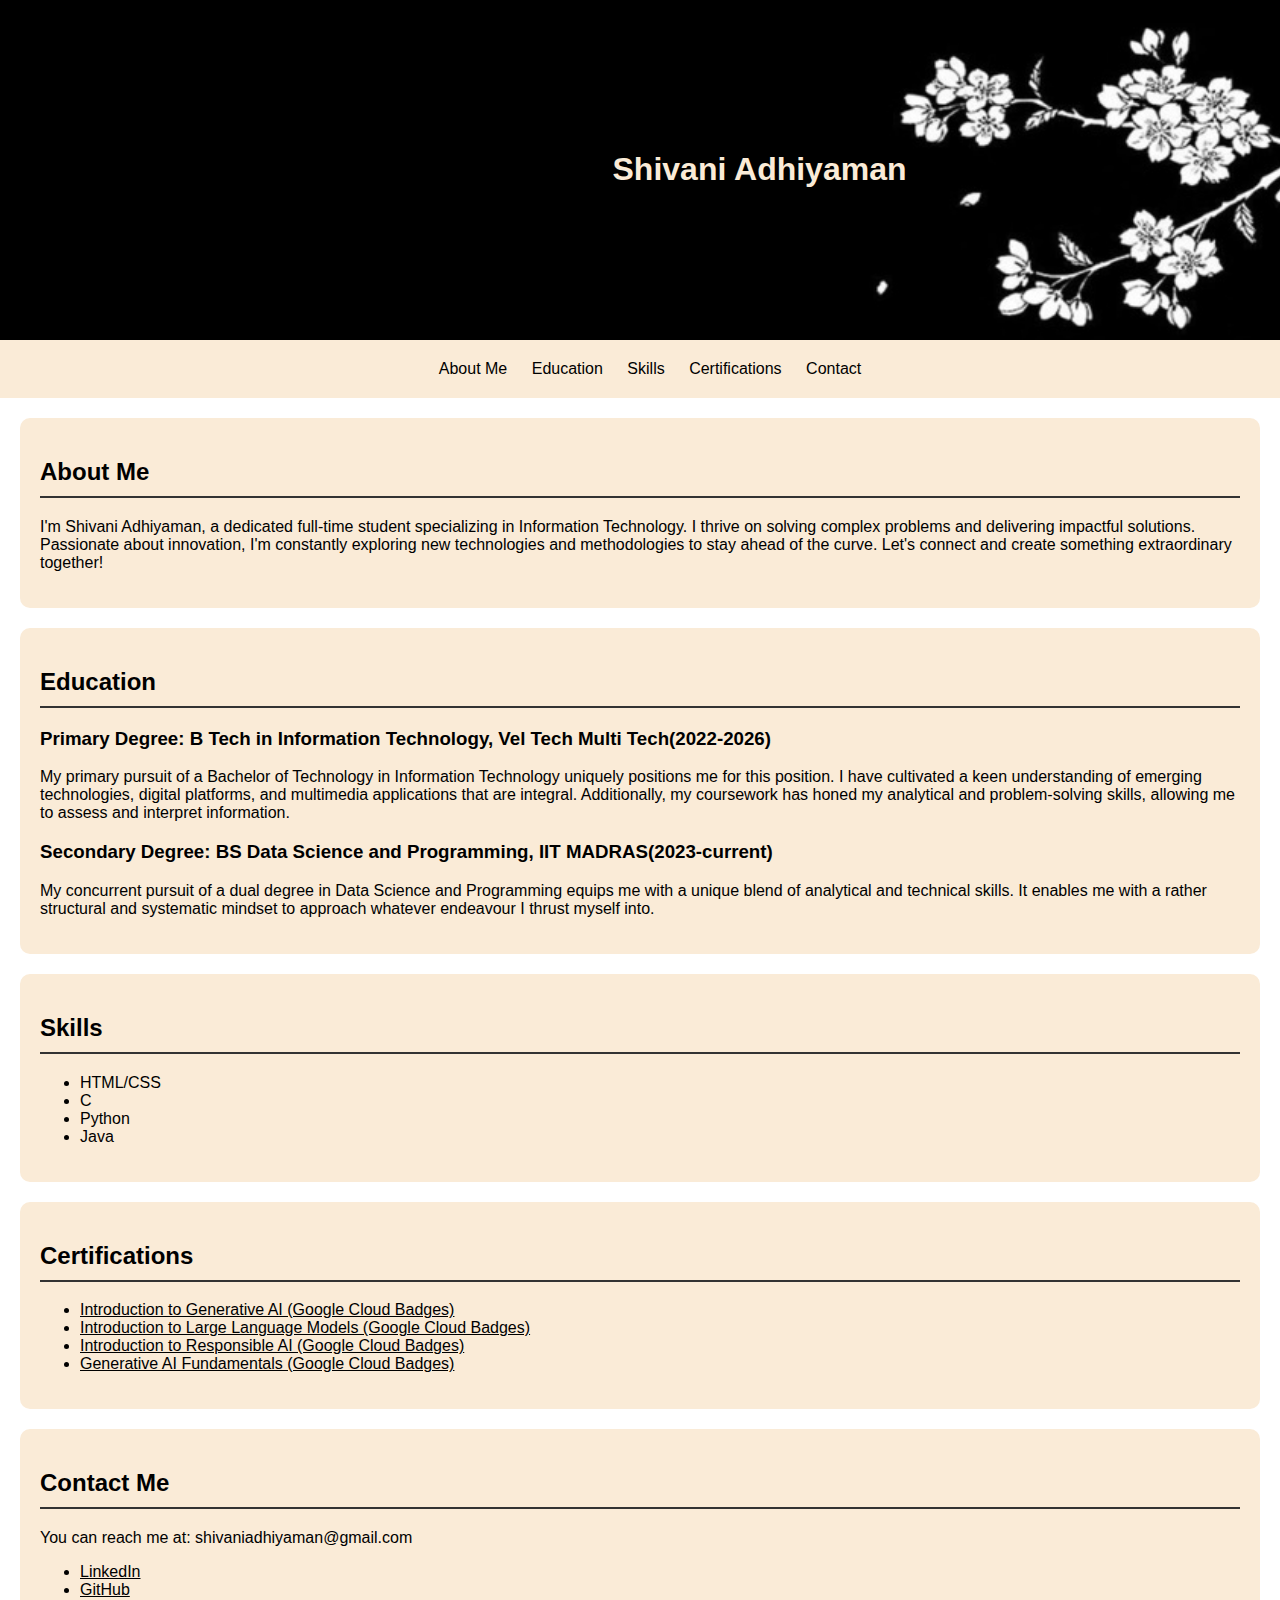
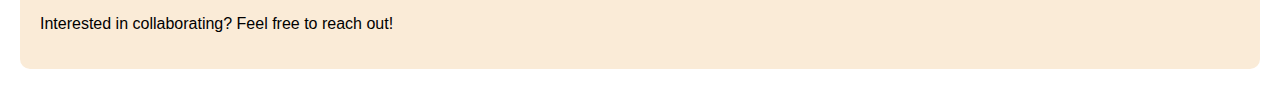
==== index.html @ bf35abaf "Update and rename home.html to index.html" ====
<!DOCTYPE html>
<html lang="en">
<head>
  <meta charset="UTF-8">
  <meta name="viewport" content="width=device-width, initial-scale=1.0">
  <title>Shivani Adhiyaman</title>
  <link rel="stylesheet" href="styles.css">
</head>
<body>
  <header>
    <div class="header-content">
      <h1>Shivani Adhiyaman</h1>
    </div>
  </header>

  <nav>
    <ul>
      <li><a href="#about">About Me</a></li>
      <li><a href="#education">Education</a></li>
      <li><a href="#skills">Skills</a></li>
      <li><a href="#certifications">Certifications</a></li>
      <li><a href="#contact">Contact</a></li>
    </ul>
  </nav>

  <main style="background-image: url('flowers-flower-wallpaper-preview.jpg'); background-size: cover; background-position: center;">
    

    <section id="about">
      <h2>About Me</h2>
      <p>I'm Shivani Adhiyaman, a dedicated full-time student specializing in Information Technology. I thrive on solving complex problems and delivering impactful solutions. Passionate about innovation, I'm constantly exploring new technologies and methodologies to stay ahead of the curve. Let's connect and create something extraordinary together!</p>
    </section>

    <section id="education">
      <h2>Education</h2>

      <div class="Education">
        <h3>Primary Degree: B Tech in Information Technology, Vel Tech Multi Tech(2022-2026)</h3>
        <p>My primary pursuit of a Bachelor of Technology in Information Technology uniquely positions me for this position. I have cultivated a keen understanding of emerging technologies, digital platforms, and multimedia applications that are integral. Additionally, my coursework has honed my analytical and problem-solving skills, allowing me to assess and interpret information.</p>
      </div>

      <div class="Education1">
        <h3>Secondary Degree: BS Data Science and Programming, IIT MADRAS(2023-current)</h3>
        <p>My concurrent pursuit of a dual degree in Data Science and Programming equips me with a unique blend of analytical and technical skills. It enables me with a rather structural and systematic mindset to approach whatever endeavour I thrust myself into.</p>
      </div>

    </section>

    <section id="skills">
      <h2>Skills</h2>
      <ul>
        <li>HTML/CSS</li>
        <li>C</li>
        <li>Python</li>
        <li>Java</li>
      </ul>
    </section>
      <section id="certifications">
      <h2>Certifications</h2>
      <ul>
        <li><a href="https://www.cloudskillsboost.google/public_profiles/301519ee-8f3a-422d-8437-5e39632db939/badges/4557404">Introduction to Generative AI (Google Cloud Badges)</a></li>
        <li><a href="https://www.cloudskillsboost.google/public_profiles/301519ee-8f3a-422d-8437-5e39632db939/badges/8209887">Introduction to Large Language Models (Google Cloud Badges)</a></li>
        <li><a href="https://www.cloudskillsboost.google/public_profiles/301519ee-8f3a-422d-8437-5e39632db939/badges/8209907:">Introduction to Responsible AI (Google Cloud Badges)</li>
        <li><a href="https://www.cloudskillsboost.google/public_profiles/301519ee-8f3a-422d-8437-5e39632db939/badges/8209988">Generative AI Fundamentals (Google Cloud Badges)</a></li>
    </ul>
    </section>

    <section id="contact">
      <h2>Contact Me</h2>
      <p>You can reach me at: shivaniadhiyaman@gmail.com</p>
      <ul>
        <li> <a href="https://www.linkedin.com/in/shivaniadhiyaman100/">LinkedIn</a></li>
        <li><a href="https://github.com/chivalrously-chic"> GitHub</a></li>
      </ul>
      <p>
        Interested in collaborating? Feel free to reach out!
      </p>
    </section>
  </main>

</body>
</html>
---- styles.css ----
* {
    color: black;
}

body {
    font-family: Arial, sans-serif;
    margin: 0;
    padding: 0;
    text-align: left;
}

header {
    position: relative;
    padding: 20px;
    background: url("headers-aesthetic-background-Fav.jpg") no-repeat center center/cover;
    width: 1479px; 
    height: 300px; 
    background-size: 100%;
    background-color: black;
    
}

.header-content {
    position: absolute;
    top: 50%;
    left: 50%;
    transform: translate(-50%, -50%);
    text-align: center;
    color:antiquewhite;
}

h1{
    color:antiquewhite;
}

nav {
    text-align: center;
    padding: 20px;
    background-color:antiquewhite;
}

nav ul {
    list-style: none;
    margin: 0;
    padding: 0;
    color:antiquewhite;
}

nav li {
    display: inline;
    margin-left: 20px;
    color:antiquewhite;
}

nav a {
    text-decoration: none;
}

main {
    padding: 20px;
    background-image: url("flowers-flower-wallpaper-preview.jpg");
    background-size: cover; 
    background-position: center; 
    color:black;
}

section {
    padding: 20px;
    background-color: antiquewhite;
    margin-bottom: 20px;
    border-radius: 10px;

    
}

h2 {
    text-align: left;
    border-bottom: 2px solid #333;
    padding-bottom: 10px;
    color:black;
}


img {
    max-width: 100%;
    height: auto;
    display: block;
    margin: 0 auto 20px;
}


a:hover {
    text-decoration:wavy;
}
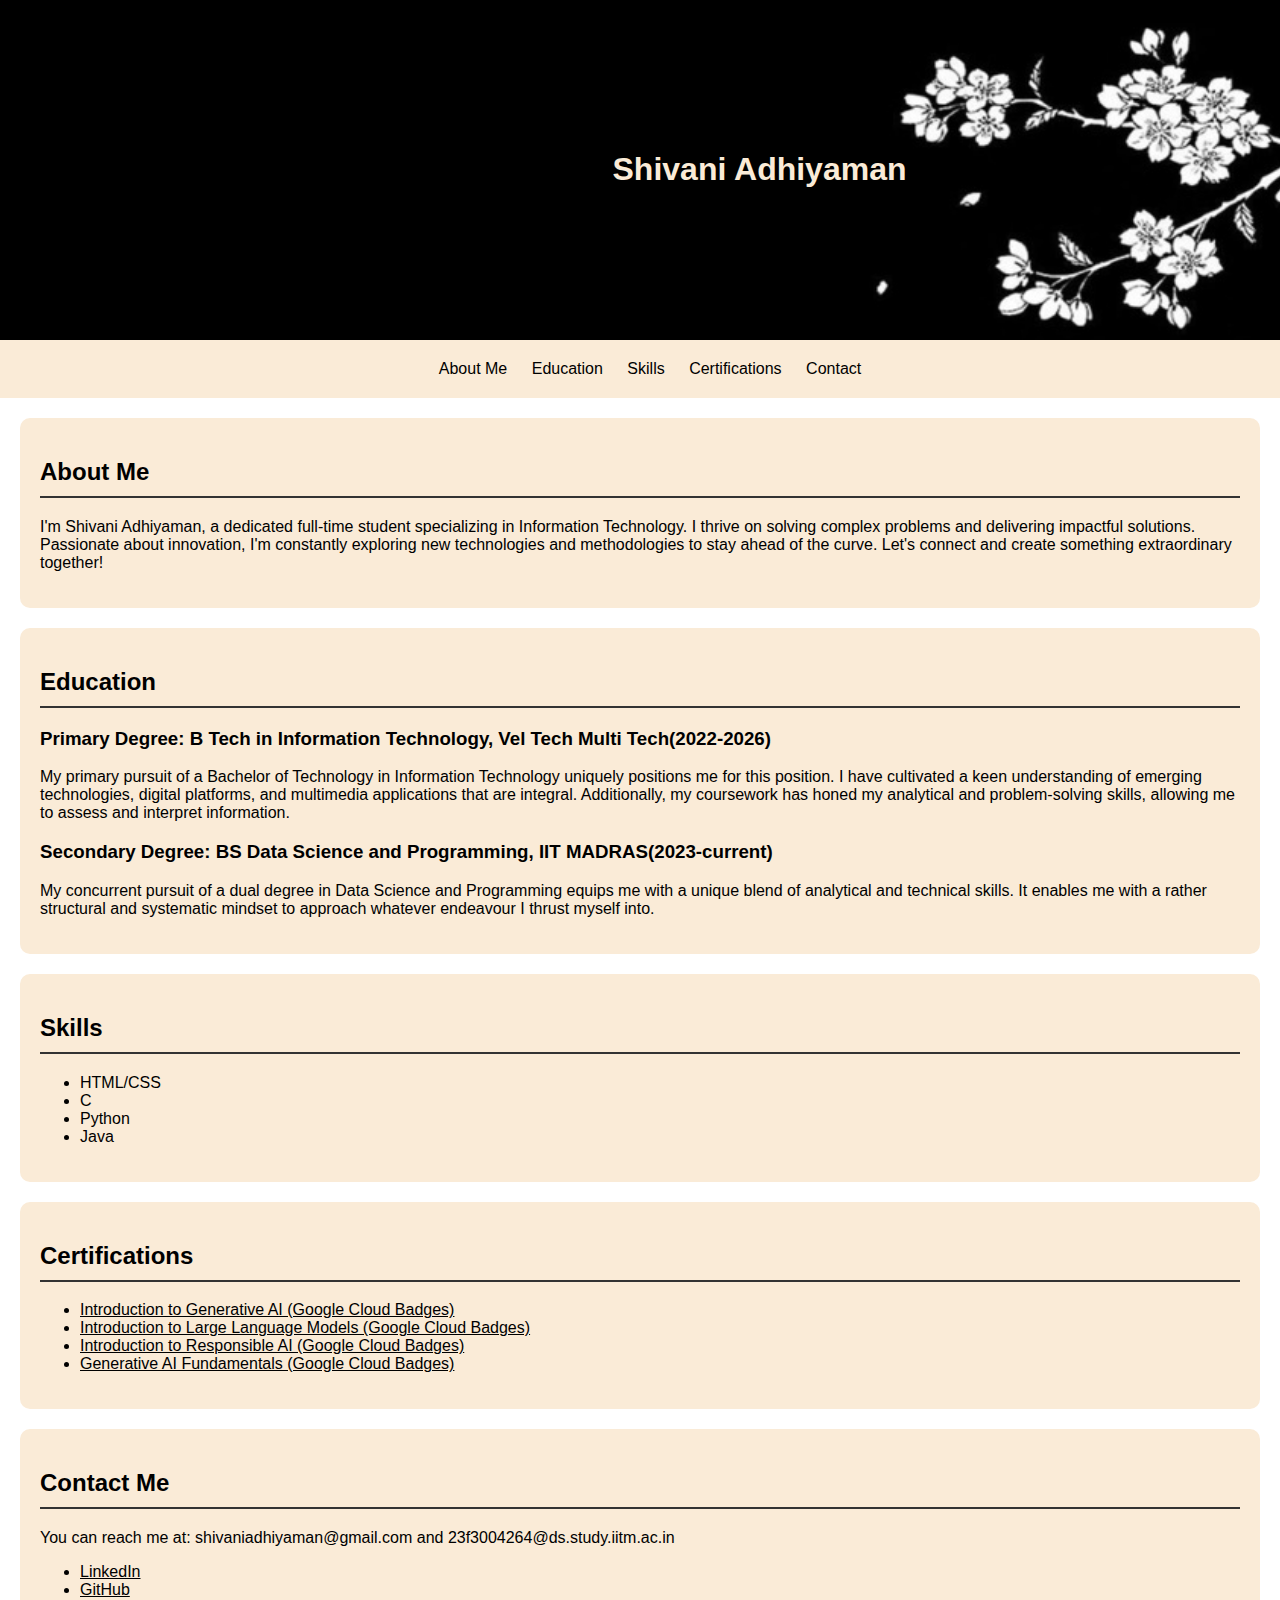
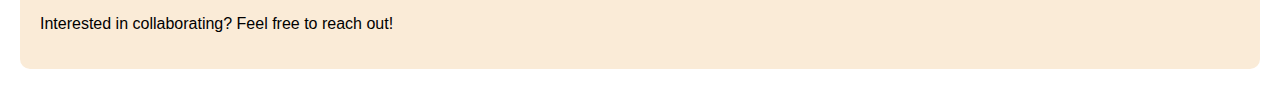
==== commit afc9b1cb: "Update index.html" ====
--- a/index.html
+++ b/index.html
@@ -4,8 +4,115 @@
   <meta charset="UTF-8">
   <meta name="viewport" content="width=device-width, initial-scale=1.0">
   <title>Shivani Adhiyaman</title>
-  <link rel="stylesheet" href="styles.css">
+  <link rel="stylesheet" href="web.css">
+<style>* {
+    color: black;
+}
+
+body {
+    font-family: Arial, sans-serif;
+    margin: 0;
+    padding: 0;
+    text-align: left;
+}
+
+header {
+    position: relative;
+    padding: 20px;
+    background: url("headers-aesthetic-background-Fav.jpg") no-repeat center center/cover;
+    width: 1479px; 
+    height: 300px; 
+    background-size: 100%;
+    background-color: black;
+    
+}
+
+.header-content {
+    position: absolute;
+    top: 50%;
+    left: 50%;
+    transform: translate(-50%, -50%);
+    text-align: center;
+    color:antiquewhite;
+}
+
+h1{
+    color:antiquewhite;
+}
+
+nav {
+    text-align: center;
+    padding: 20px;
+    background-color:antiquewhite;
+}
+
+nav ul {
+    list-style: none;
+    margin: 0;
+    padding: 0;
+    color:antiquewhite;
+}
+
+nav li {
+    display: inline;
+    margin-left: 20px;
+    color:antiquewhite;
+}
+
+nav a {
+    text-decoration: none;
+}
+
+main {
+    padding: 20px;
+    background-image: url("flowers-flower-wallpaper-preview.jpg");
+    background-size: cover; 
+    background-position: center; 
+    color:black;
+}
+
+section {
+    padding: 20px;
+    background-color: antiquewhite;
+    margin-bottom: 20px;
+    border-radius: 10px;
+
+    
+}
+
+h2 {
+    text-align: left;
+    border-bottom: 2px solid #333;
+    padding-bottom: 10px;
+    color:black;
+}
+
+
+img {
+    max-width: 100%;
+    height: auto;
+    display: block;
+    margin: 0 auto 20px;
+}
+
+
+a:hover {
+    text-decoration:wavy;
+}
+
+
+
+
+</style>
+
+
+
+
+
+
+
 </head>
+
 <body>
   <header>
     <div class="header-content">
@@ -67,7 +174,7 @@
 
     <section id="contact">
       <h2>Contact Me</h2>
-      <p>You can reach me at: shivaniadhiyaman@gmail.com</p>
+      <p>You can reach me at: shivaniadhiyaman@gmail.com and 23f3004264@ds.study.iitm.ac.in</p>
       <ul>
         <li> <a href="https://www.linkedin.com/in/shivaniadhiyaman100/">LinkedIn</a></li>
         <li><a href="https://github.com/chivalrously-chic"> GitHub</a></li>
--- a/web.css
+++ b/web.css
@@ -0,0 +1,94 @@
+* {
+    color: black;
+}
+
+body {
+    font-family: Arial, sans-serif;
+    margin: 0;
+    padding: 0;
+    text-align: left;
+}
+
+header {
+    position: relative;
+    padding: 20px;
+    background: url("headers-aesthetic-background-Fav.jpg") no-repeat center center/cover;
+    width: 1479px; 
+    height: 300px; 
+    background-size: 100%;
+    background-color: black;
+    
+}
+
+.header-content {
+    position: absolute;
+    top: 50%;
+    left: 50%;
+    transform: translate(-50%, -50%);
+    text-align: center;
+    color:antiquewhite;
+}
+
+h1{
+    color:antiquewhite;
+}
+
+nav {
+    text-align: center;
+    padding: 20px;
+    background-color:antiquewhite;
+}
+
+nav ul {
+    list-style: none;
+    margin: 0;
+    padding: 0;
+    color:antiquewhite;
+}
+
+nav li {
+    display: inline;
+    margin-left: 20px;
+    color:antiquewhite;
+}
+
+nav a {
+    text-decoration: none;
+}
+
+main {
+    padding: 20px;
+    background-image: url("flowers-flower-wallpaper-preview.jpg");
+    background-size: cover; 
+    background-position: center; 
+    color:black;
+}
+
+section {
+    padding: 20px;
+    background-color: antiquewhite;
+    margin-bottom: 20px;
+    border-radius: 10px;
+
+    
+}
+
+h2 {
+    text-align: left;
+    border-bottom: 2px solid #333;
+    padding-bottom: 10px;
+    color:black;
+}
+
+
+img {
+    max-width: 100%;
+    height: auto;
+    display: block;
+    margin: 0 auto 20px;
+}
+
+
+a:hover {
+    text-decoration:wavy;
+}
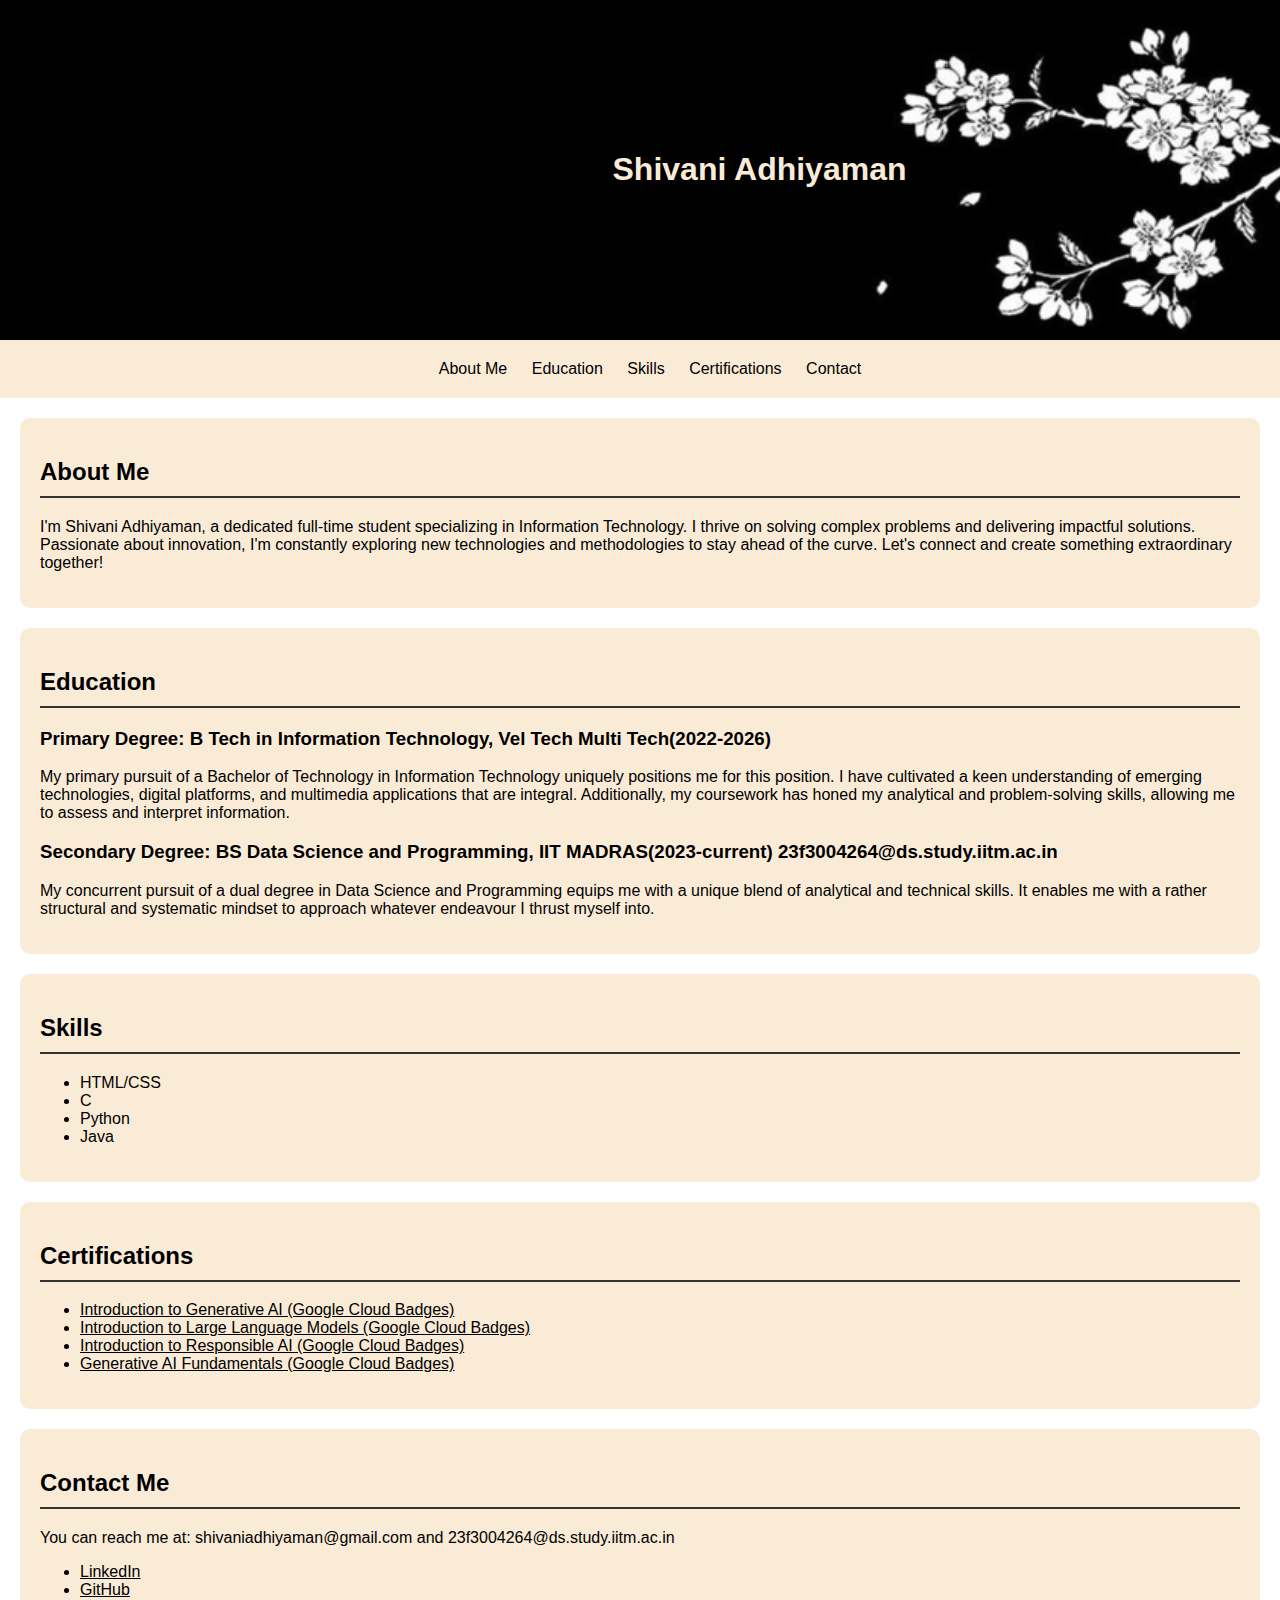
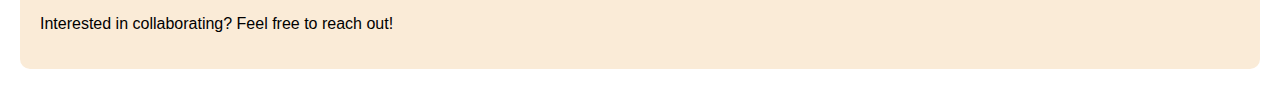
==== commit 405c925f: "Update index.html" ====
--- a/index.html
+++ b/index.html
@@ -147,7 +147,7 @@
       </div>
 
       <div class="Education1">
-        <h3>Secondary Degree: BS Data Science and Programming, IIT MADRAS(2023-current)</h3>
+        <h3>Secondary Degree: BS Data Science and Programming, IIT MADRAS(2023-current) 23f3004264@ds.study.iitm.ac.in</h3>
         <p>My concurrent pursuit of a dual degree in Data Science and Programming equips me with a unique blend of analytical and technical skills. It enables me with a rather structural and systematic mindset to approach whatever endeavour I thrust myself into.</p>
       </div>
 
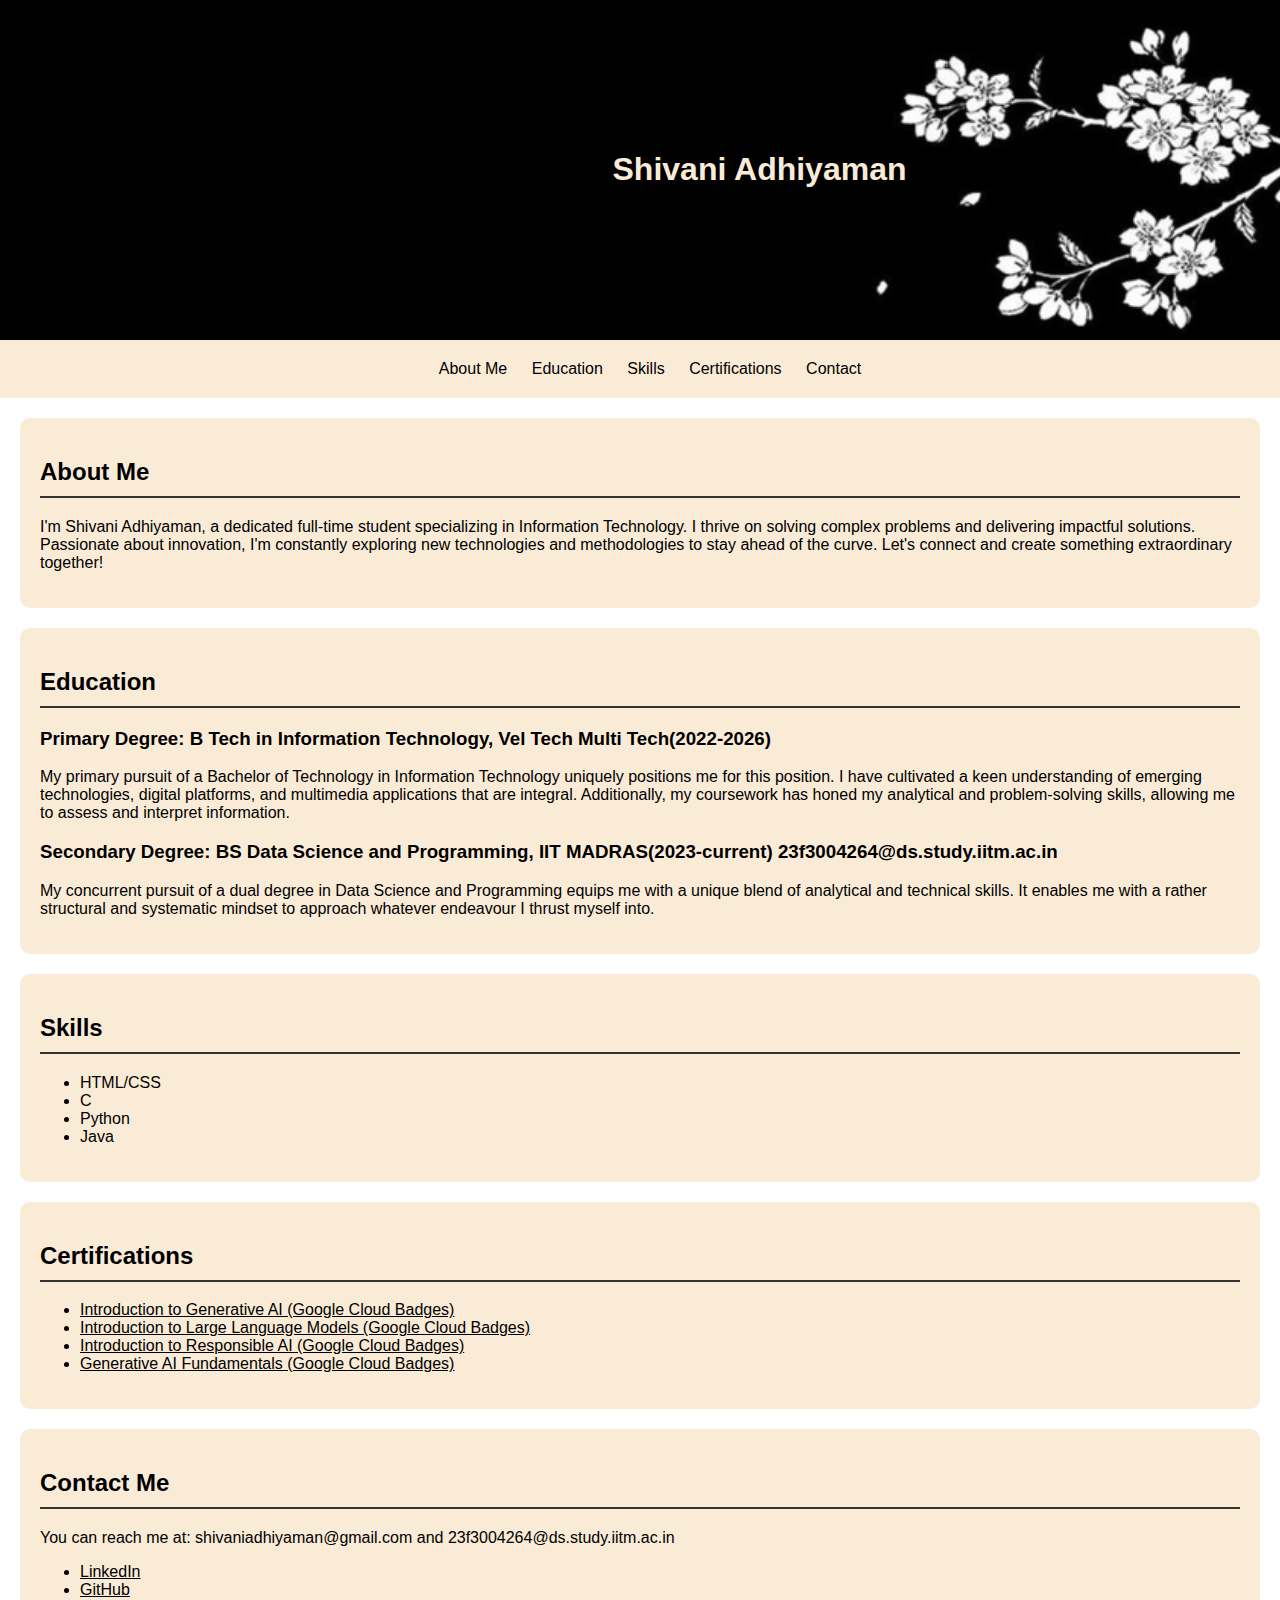
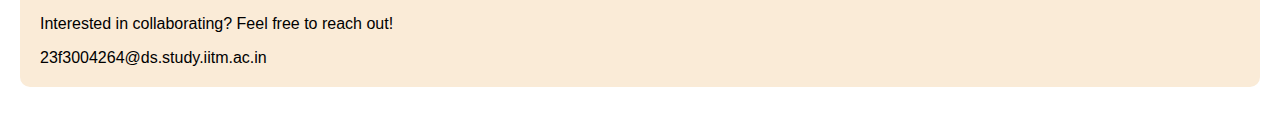
==== commit 0181a897: "Update index.html" ====
--- a/index.html
+++ b/index.html
@@ -182,6 +182,7 @@
       <p>
         Interested in collaborating? Feel free to reach out!
       </p>
+      23f3004264@ds.study.iitm.ac.in
     </section>
   </main>
 
